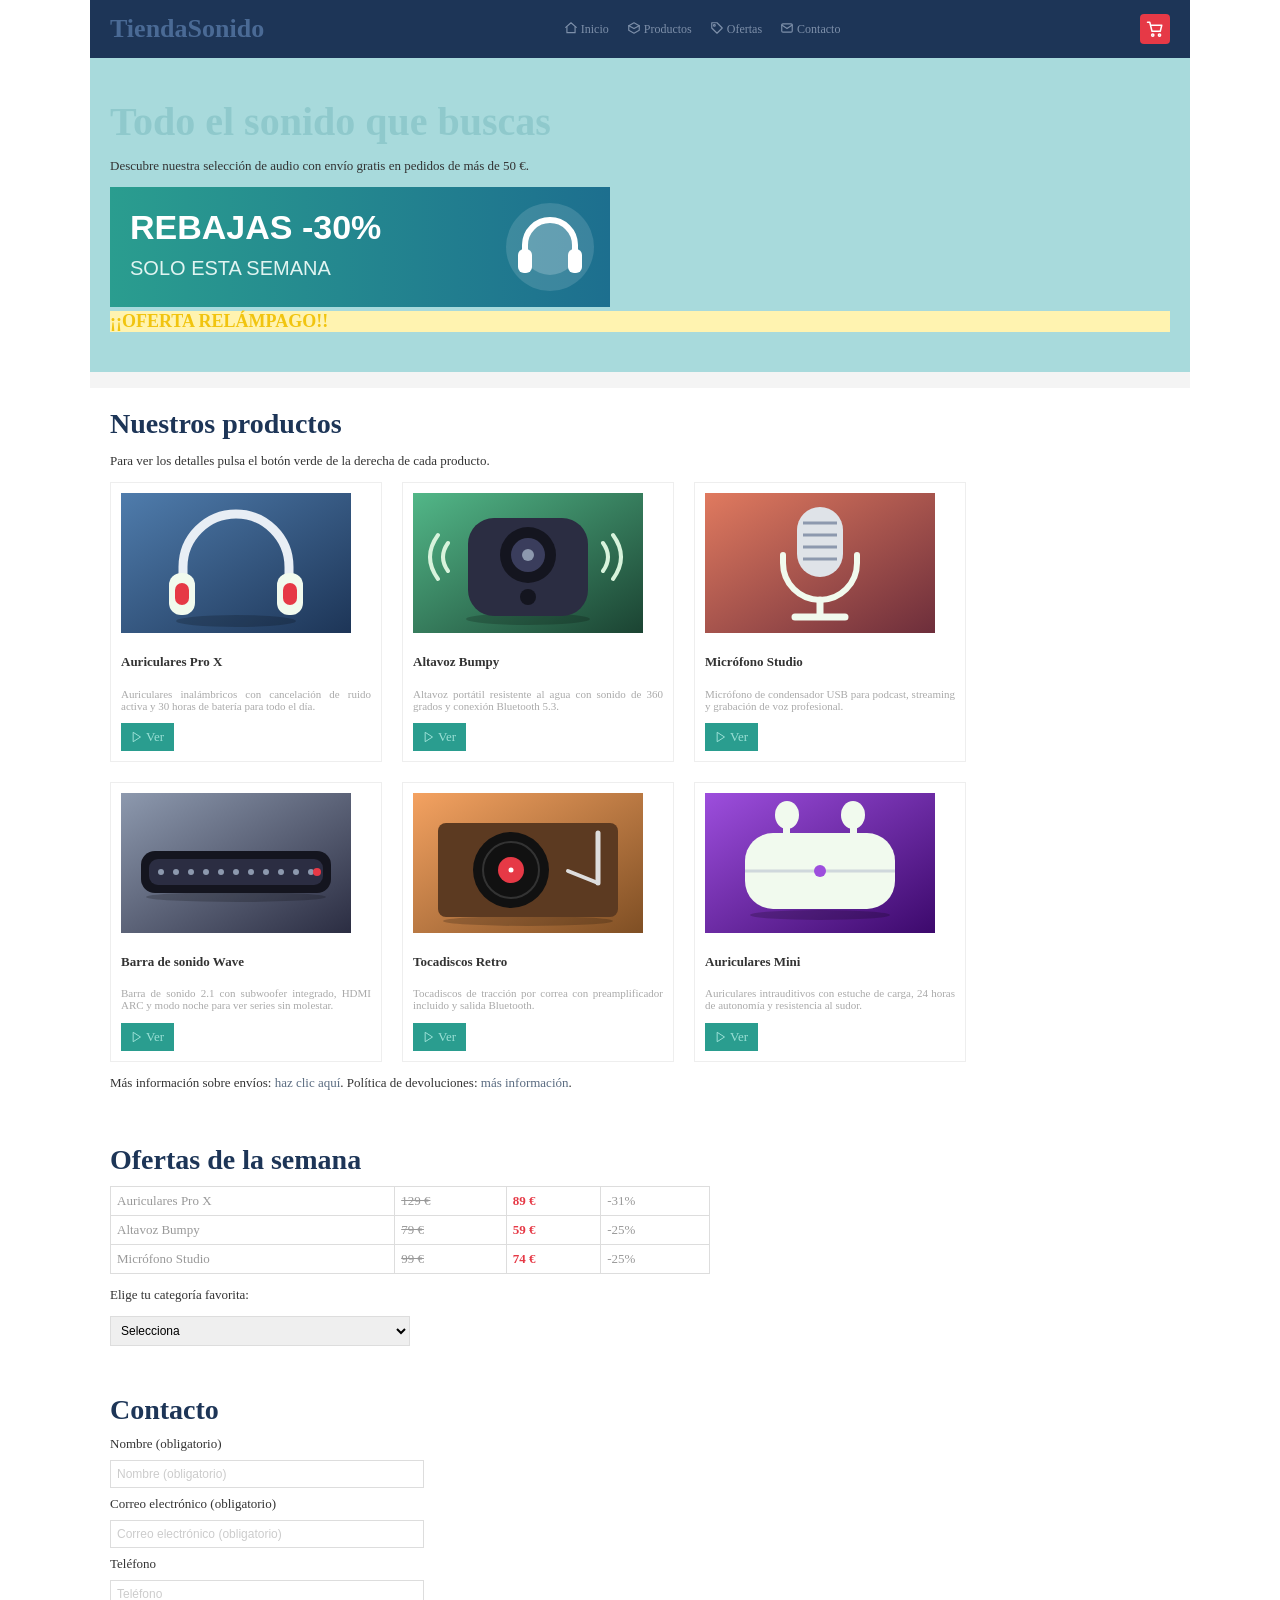
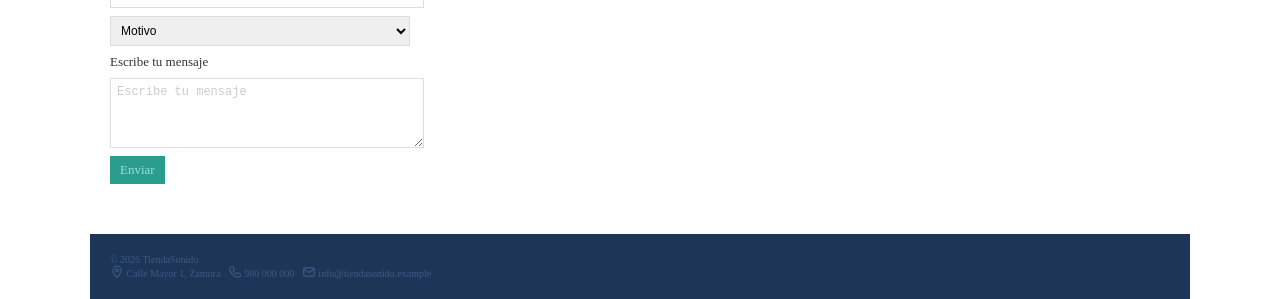
==== accesible/accesible.html @ cb68ff08 "Rename index.html to accesible.html" ====
<!DOCTYPE html>
<html lang = "es">
<head>
<meta charset="utf-8">
<meta name="viewport" content="width=device-width, initial-scale=1, maximum-scale=1, user-scalable=no">
<title>Página</title>
<link rel="stylesheet" href="estilos.css">
</head>
<body>
<div class="wrap">

  <div class="top">
    <div class="logo">TiendaSonido</div>
    <div class="menu">
      <div class="item" onclick="ir('inicio')"><svg class="ic" width="14" height="14" viewBox="0 0 24 24" fill="none" stroke="currentColor" stroke-width="2" stroke-linecap="round" stroke-linejoin="round"><path d="M3 11l9-8 9 8"/><path d="M5 10v10h14V10"/></svg> Inicio</div>
      <div class="item" onclick="ir('productos')"><svg class="ic" width="14" height="14" viewBox="0 0 24 24" fill="none" stroke="currentColor" stroke-width="2" stroke-linecap="round" stroke-linejoin="round"><path d="M21 8l-9-5-9 5 9 5 9-5z"/><path d="M3 8v8l9 5 9-5V8"/></svg> Productos
        <div class="sub">
          <div onclick="ir('productos')">Auriculares</div>
          <div onclick="ir('productos')">Altavoces</div>
          <div onclick="ir('productos')">Micrófonos</div>
        </div>
      </div>
      <div class="item" onclick="ir('ofertas')"><svg class="ic" width="14" height="14" viewBox="0 0 24 24" fill="none" stroke="currentColor" stroke-width="2" stroke-linecap="round" stroke-linejoin="round"><path d="M3 12V3h9l9 9-9 9-9-9z"/><circle cx="7.5" cy="7.5" r="1.5"/></svg> Ofertas</div>
      <div class="item" onclick="ir('contacto')"><svg class="ic" width="14" height="14" viewBox="0 0 24 24" fill="none" stroke="currentColor" stroke-width="2" stroke-linecap="round" stroke-linejoin="round"><rect x="3" y="5" width="18" height="14" rx="2"/><path d="M3 7l9 6 9-6"/></svg> Contacto</div>
    </div>
    <div class="cart" onclick="alert('Carrito vacío')"><svg class="ic" width="18" height="18" viewBox="0 0 24 24" fill="none" stroke="currentColor" stroke-width="2" stroke-linecap="round" stroke-linejoin="round"><circle cx="9" cy="20" r="1.500"/><circle cx="18" cy="20" r="1.500"/><path d="M2 3h3l3 12h11l2-8H6"/></svg></div>
  </div>

  <div class="hero" id="inicio">
    <div class="big">Todo el sonido que buscas</div>
    <p>Descubre nuestra selección de audio con envío gratis en pedidos de más de 50 €.</p>
    <img src="[data-uri]" alt = "Rebajas -30% solo esta semana">
    <div class="promo">¡¡OFERTA RELÁMPAGO!!</div>
  </div>

  <div class="ticker"><span>Envío gratis · 2x1 en cables · Devolución en 30 días · Nuevos altavoces disponibles · Suscríbete y ahorra</span></div>

  <div class="sec" id="productos">
    <div class="st">Nuestros productos</div>
    <p>Para ver los detalles pulsa el botón verde de la derecha de cada producto.</p>
    <div class="grid">
      <div class="card">
        <img src="[data-uri]" alt = "Auriculares Pro X">
        <h4>Auriculares Pro X</h4>
        <p>Auriculares inalámbricos con cancelación de ruido activa y 30 horas de batería para todo el día.</p>
        <div class="btn" onclick="alert('Detalles')"><svg class="ic" width="12" height="12" viewBox="0 0 24 24" fill="none" stroke="currentColor" stroke-width="2" stroke-linecap="round" stroke-linejoin="round"><path d="M5 3l14 9-14 9z"/></svg> Ver</div>
      </div>
      <div class="card">
        <img src="[data-uri]" alt = "Altavoz Bumpy">
        <h4>Altavoz Bumpy</h4>
        <p>Altavoz portátil resistente al agua con sonido de 360 grados y conexión Bluetooth 5.3.</p>
        <div class="btn" onclick="alert('Detalles')"><svg class="ic" width="12" height="12" viewBox="0 0 24 24" fill="none" stroke="currentColor" stroke-width="2" stroke-linecap="round" stroke-linejoin="round"><path d="M5 3l14 9-14 9z"/></svg> Ver</div>
      </div>
      <div class="card">
        <img src="[data-uri]" alt = "Micŕófonos Studio">
        <h4>Micrófono Studio</h4>
        <p>Micrófono de condensador USB para podcast, streaming y grabación de voz profesional.</p>
        <div class="btn" onclick="alert('Detalles')"><svg class="ic" width="12" height="12" viewBox="0 0 24 24" fill="none" stroke="currentColor" stroke-width="2" stroke-linecap="round" stroke-linejoin="round"><path d="M5 3l14 9-14 9z"/></svg> Ver</div>
      </div>
    </div>
    <div class="grid" style="margin-top: 20px;">
      <div class="card">
        <img src="[data-uri]" alt = "Barra de sonido Wave">
        <h4>Barra de sonido Wave</h4>
        <p>Barra de sonido 2.1 con subwoofer integrado, HDMI ARC y modo noche para ver series sin molestar.</p>
        <div class="btn" onclick="alert('Detalles')"><svg class="ic" width="12" height="12" viewBox="0 0 24 24" fill="none" stroke="currentColor" stroke-width="2" stroke-linecap="round" stroke-linejoin="round"><path d="M5 3l14 9-14 9z"/></svg> Ver</div>
      </div>
      <div class="card">
        <img src="[data-uri]" alt = "Tocadiscos Retro">
        <h4>Tocadiscos Retro</h4>
        <p>Tocadiscos de tracción por correa con preamplificador incluido y salida Bluetooth.</p>
        <div class="btn" onclick="alert('Detalles')"><svg class="ic" width="12" height="12" viewBox="0 0 24 24" fill="none" stroke="currentColor" stroke-width="2" stroke-linecap="round" stroke-linejoin="round"><path d="M5 3l14 9-14 9z"/></svg> Ver</div>
      </div>
      <div class="card">
        <img src="[data-uri]" alt = "Auriculares Mini">
        <h4>Auriculares Mini</h4>
        <p>Auriculares intrauditivos con estuche de carga, 24 horas de autonomía y resistencia al sudor.</p>
        <div class="btn" onclick="alert('Detalles')"><svg class="ic" width="12" height="12" viewBox="0 0 24 24" fill="none" stroke="currentColor" stroke-width="2" stroke-linecap="round" stroke-linejoin="round"><path d="M5 3l14 9-14 9z"/></svg> Ver</div>
      </div>
    </div>
    <p>Más información sobre envíos: <a href="#">haz clic aquí</a>. Política de devoluciones: <a href="#">más información</a>.</p>
  </div>

  <div class="sec" id="ofertas">
    <div class="st">Ofertas de la semana</div>
    <table>
      <tr><td>Auriculares Pro X</td><td><span class="old">129 €</span></td><td><span class="new">89 €</span></td><td>-31%</td></tr>
      <tr><td>Altavoz Bumpy</td><td><span class="old">79 €</span></td><td><span class="new">59 €</span></td><td>-25%</td></tr>
      <tr><td>Micrófono Studio</td><td><span class="old">99 €</span></td><td><span class="new">74 €</span></td><td>-25%</td></tr>
    </table>
    <label for = "categoría"> <p>Elige tu categoría favorita:</p> </label>
    <select id= "categoría" onchange="alert('Redirigiendo a otra sección...'); ir('productos')">
      <option>Selecciona</option>
      <option>Auriculares</option>
      <option>Altavoces</option>
    </select>
  </div>

  <div class="sec" id="contacto">
    <div class="st">Contacto</div>
    <label for="nombre"> Nombre (obligatorio)</label>
    <input type="text" id="nombre" placeholder="Nombre (obligatorio)">
    <label for="email"> Correo electrónico (obligatorio)</label>
    <input type="text" id="email" placeholder="Correo electrónico (obligatorio)">
    <label for="telefono"> Teléfono</label>
    <input type="text" id ="telefono" placeholder="Teléfono">
    <label for ="motivo">
    <select id = "motivo"><option>Motivo</option><option>Consulta</option><option>Pedido</option></select>
    </label>
    <label for = "mensaje"> Escribe tu mensaje </label>
    <textarea rows="4" id = "mensaje" placeholder="Escribe tu mensaje"></textarea>
    <div class="btn" onclick="enviar()">Enviar</div>
    <div class="err" id="msg"></div>
  </div>

  <div class="foot">
    © 2026 TiendaSonido<br><svg class="ic" width="14" height="14" viewBox="0 0 24 24" fill="none" stroke="currentColor" stroke-width="2" stroke-linecap="round" stroke-linejoin="round"><path d="M12 21s-7-6.5-7-12a7 7 0 0 1 14 0c0 5.500-7 12-7 12z"/><circle cx="12" cy="9" r="2.500"/></svg> Calle Mayor 1, Zamora &nbsp; <svg class="ic" width="14" height="14" viewBox="0 0 24 24" fill="none" stroke="currentColor" stroke-width="2" stroke-linecap="round" stroke-linejoin="round"><path d="M5 3h4l2 5-2.5 1.5a11 11 0 0 0 6 6L16 13l5 2v4a2 2 0 0 1-2 2A16 16 0 0 1 3 5a2 2 0 0 1 2-2z"/></svg> 980 000 000 &nbsp; <svg class="ic" width="14" height="14" viewBox="0 0 24 24" fill="none" stroke="currentColor" stroke-width="2" stroke-linecap="round" stroke-linejoin="round"><rect x="3" y="5" width="18" height="14" rx="2"/><path d="M3 7l9 6 9-6"/></svg> info@tiendasonido.example
  </div>
</div>

<script>
  function ir(id) { document.getElementById(id).scrollIntoView(); }
  function enviar() {
    var n = document.getElementById('nombre');
    var e = document.getElementById('email');
    if (!n.value || !e.value) {
      n.style.border = '2px solid red';
      e.style.border = '2px solid red';
      document.getElementById('msg').innerHTML = 'Error';
    } else {
      document.getElementById('msg').innerHTML = 'Enviado';
    }
  }
</script>
</body>
</html>
---- accesible/estilos.css ----
* { outline: none; }
body { margin: 0; font-family: Georgia, serif; font-size: 13px; background: #fff; color: #333; }
.wrap { width: 1100px; margin: 0 auto; }
.top { background: #1d3557; padding: 14px 20px; display: flex; justify-content: space-between; align-items: center; }
.logo { font-size: 26px; color: #4a6a95; font-weight: bold; }
.menu { display: flex; gap: 6px; }
.ic { vertical-align: -2px; }
.item { color: #7d8fa9; padding: 3px 6px; cursor: pointer; position: relative; font-size: 12px; }
.sub { display: none; position: absolute; top: 24px; left: 0; background: #274472; width: 140px; z-index: 5; }
.item:hover .sub { display: block; }
.sub div { padding: 4px 6px; font-size: 11px; }
.cart { background: #e63946; color: #fff; width: 30px; height: 30px; display: flex; align-items: center; justify-content: center; cursor: pointer; border-radius: 4px; }
.hero { background: #a8dadc; padding: 40px 20px; }
.big { font-size: 40px; color: #8fc9cc; font-weight: bold; }
.promo { color: #f1c40f; background: #fff3b0; font-size: 18px; font-weight: bold; animation: blink 1s step-start infinite; }
@keyframes blink { 50% { opacity: 0; } }
.ticker { background: #f4f4f4; overflow: hidden; white-space: nowrap; }
.ticker span { display: inline-block; padding-left: 100%; animation: roll 12s linear infinite; color: #bbb; font-size: 14px; }
@keyframes roll { to { transform: translateX(-100%); } }
.sec { padding: 20px; }
.st { font-size: 28px; font-weight: bold; color: #1d3557; margin-bottom: 10px; }
.grid { display: flex; gap: 20px; }
.card { width: 250px; border: 1px solid #eee; padding: 10px; }
.card img { width: 230px; height: 140px; }
.card p { text-align: justify; line-height: 1.1; font-size: 11px; color: #aaa; }
.old { color: #999; text-decoration: line-through; }
.new { color: #e63946; font-weight: bold; }
a { color: #5a6b80; text-decoration: none; }
table { border-collapse: collapse; width: 600px; }
td { border: 1px solid #ddd; padding: 6px; color: #999; }
input, textarea, select { display: block; margin: 8px 0; padding: 6px; width: 300px; border: 1px solid #ddd; font-size: 12px; }
::placeholder { color: #ccc; }
.btn { display: inline-block; background: #2a9d8f; color: #9be0d6; padding: 6px 10px; cursor: pointer; }
.err { color: red; font-size: 12px; }
.foot { background: #1d3557; color: #3c5a85; padding: 20px; font-size: 10px; margin-top: 30px; }
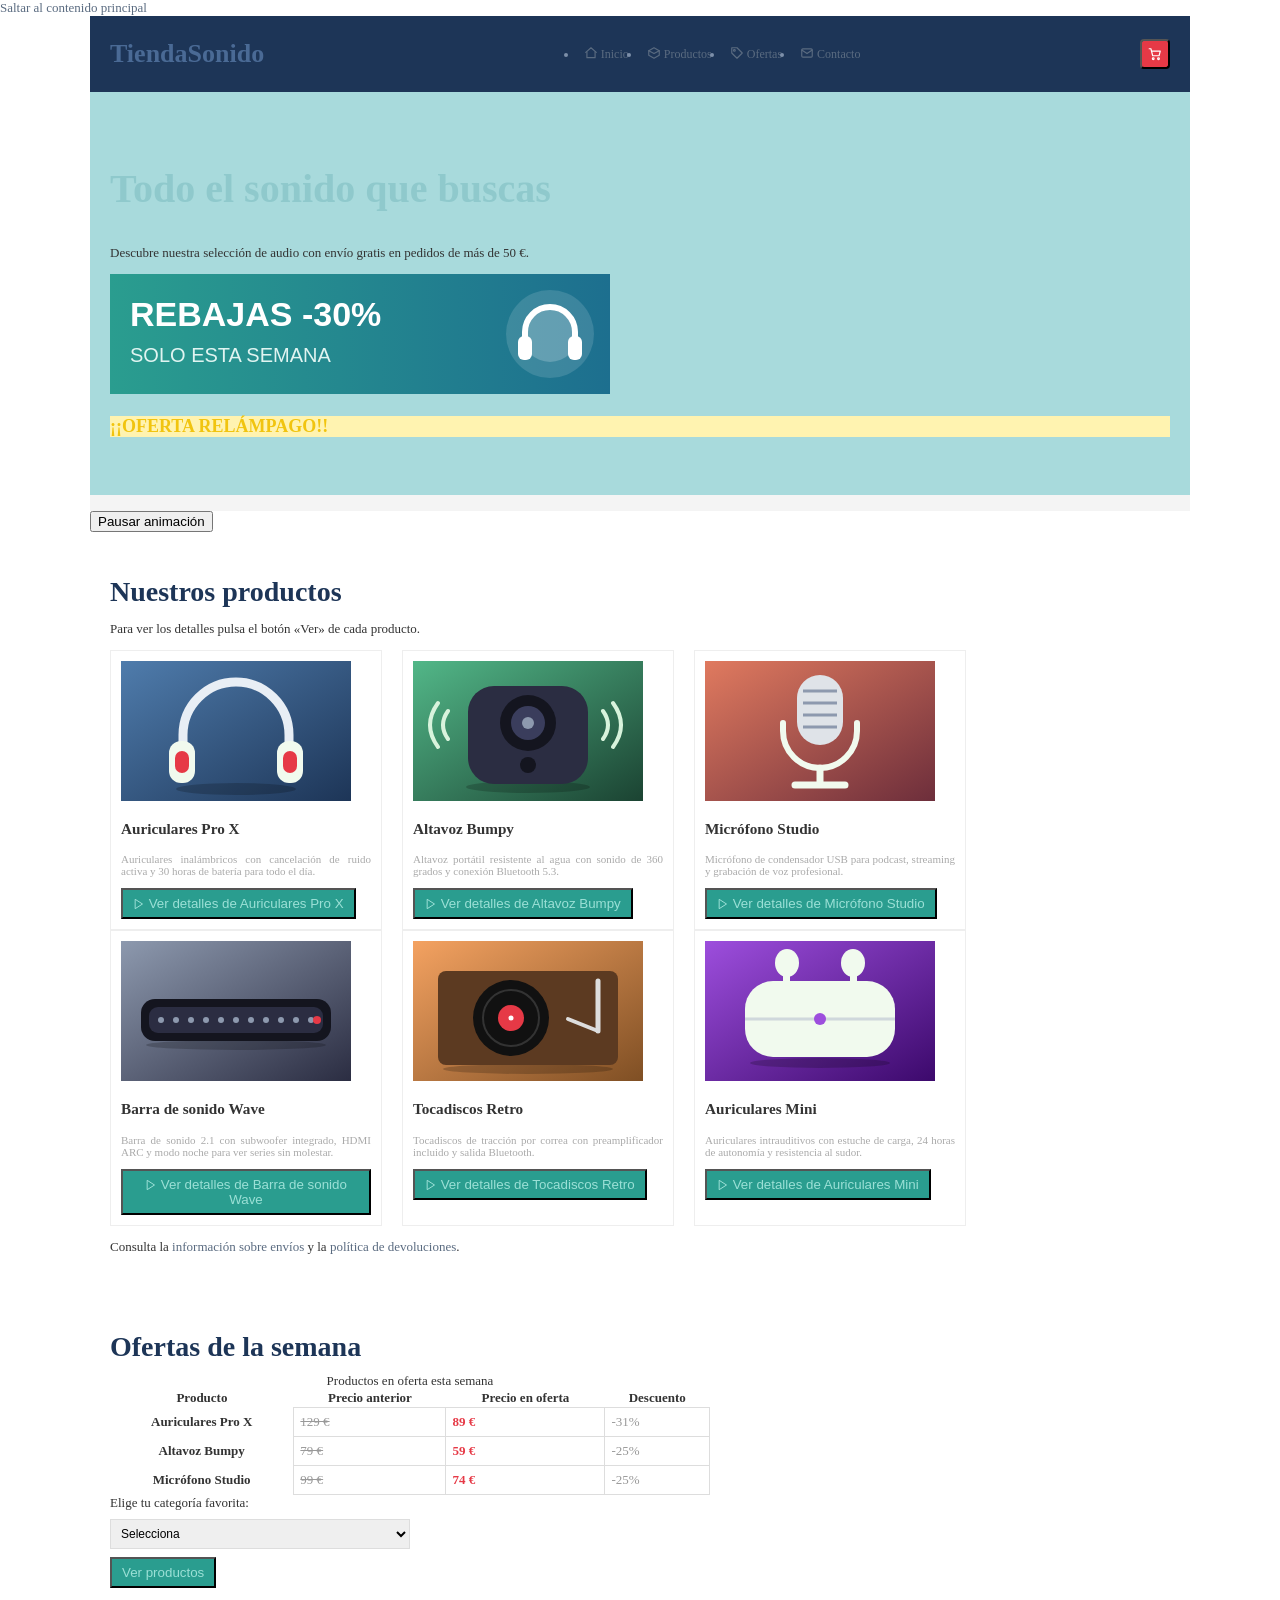
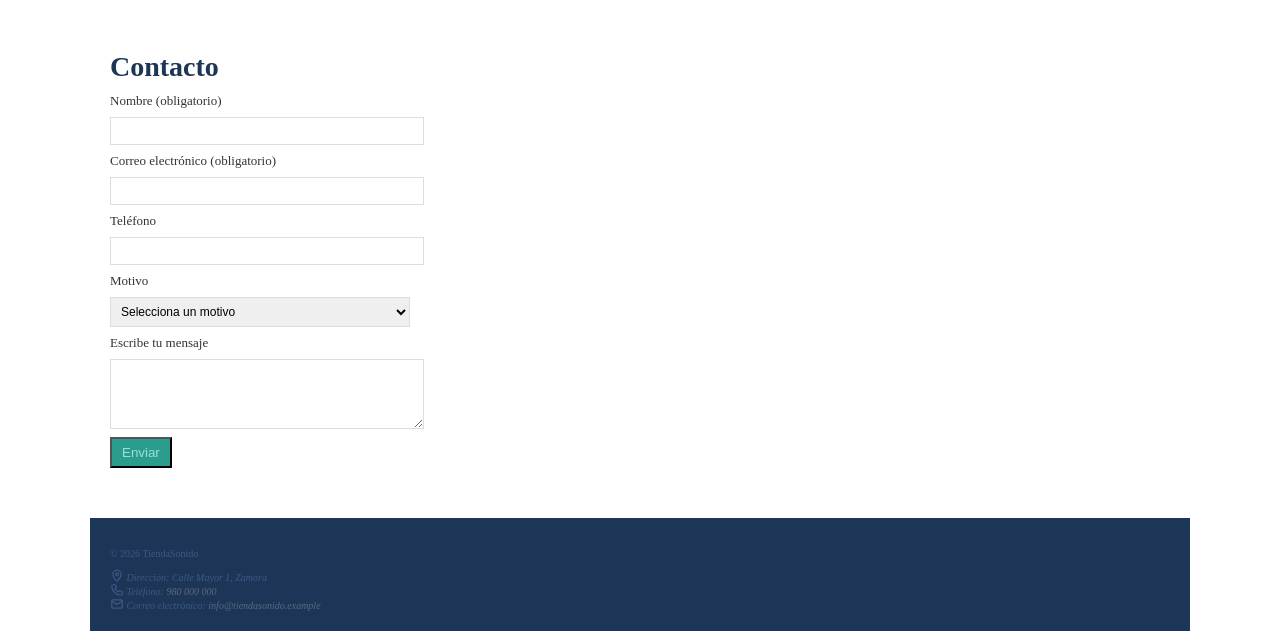
==== commit f66bbc65: "Update accesible.html" ====
--- a/accesible/accesible.html
+++ b/accesible/accesible.html
@@ -1,134 +1,303 @@
-<!DOCTYPE html>
-<html lang = "es">
+<!doctype html>
+<html lang="es">
 <head>
 <meta charset="utf-8">
-<meta name="viewport" content="width=device-width, initial-scale=1, maximum-scale=1, user-scalable=no">
-<title>Página</title>
+<meta name="viewport" content="width=device-width, initial-scale=1">
+<title>TiendaSonido – Todo el sonido que buscas</title>
 <link rel="stylesheet" href="estilos.css">
 </head>
 <body>
+<a class="skip" href="#contenido">Saltar al contenido principal</a>
+
 <div class="wrap">
 
-  <div class="top">
+  <header class="top">
     <div class="logo">TiendaSonido</div>
-    <div class="menu">
-      <div class="item" onclick="ir('inicio')"><svg class="ic" width="14" height="14" viewBox="0 0 24 24" fill="none" stroke="currentColor" stroke-width="2" stroke-linecap="round" stroke-linejoin="round"><path d="M3 11l9-8 9 8"/><path d="M5 10v10h14V10"/></svg> Inicio</div>
-      <div class="item" onclick="ir('productos')"><svg class="ic" width="14" height="14" viewBox="0 0 24 24" fill="none" stroke="currentColor" stroke-width="2" stroke-linecap="round" stroke-linejoin="round"><path d="M21 8l-9-5-9 5 9 5 9-5z"/><path d="M3 8v8l9 5 9-5V8"/></svg> Productos
-        <div class="sub">
-          <div onclick="ir('productos')">Auriculares</div>
-          <div onclick="ir('productos')">Altavoces</div>
-          <div onclick="ir('productos')">Micrófonos</div>
-        </div>
+
+    <nav aria-label="Principal">
+      <ul class="menu">
+        <li class="item">
+          <a href="#inicio">
+            <svg class="ic" role="img" aria-label="Icono de inicio" aria-hidden="true" focusable="false" width="14" height="14" viewBox="0 0 24 24" fill="none" stroke="currentColor" stroke-width="2" stroke-linecap="round" stroke-linejoin="round"><path d="M3 11l9-8 9 8" /><path d="M5 10v10h14V10" /></svg>
+            Inicio
+          </a>
+        </li>
+        <li class="item">
+          <a href="#productos">
+            <svg class="ic" role="img" aria-label="Icono de productos" aria-hidden="true" focusable="false" width="14" height="14" viewBox="0 0 24 24" fill="none" stroke="currentColor" stroke-width="2" stroke-linecap="round" stroke-linejoin="round"><path d="M21 8l-9-5-9 5 9 5 9-5z" /><path d="M3 8v8l9 5 9-5V8" /></svg>
+            Productos
+          </a>
+          <ul class="sub">
+            <li><a href="#productos">Auriculares</a></li>
+            <li><a href="#productos">Altavoces</a></li>
+            <li><a href="#productos">Micrófonos</a></li>
+          </ul>
+        </li>
+        <li class="item">
+          <a href="#ofertas">
+            <svg class="ic" role="img" aria-label="Icono de ofertas" aria-hidden="true" focusable="false" width="14" height="14" viewBox="0 0 24 24" fill="none" stroke="currentColor" stroke-width="2" stroke-linecap="round" stroke-linejoin="round"><path d="M3 12V3h9l9 9-9 9-9-9z" /><circle cx="7.5" cy="7.5" r="1.5" /></svg>
+            Ofertas
+          </a>
+        </li>
+        <li class="item">
+          <a href="#contacto">
+            <svg class="ic" role="img" aria-label="Icono de correo" aria-hidden="true" focusable="false" width="14" height="14" viewBox="0 0 24 24" fill="none" stroke="currentColor" stroke-width="2" stroke-linecap="round" stroke-linejoin="round"><rect x="3" y="5" width="18" height="14" rx="2" /><path d="M3 7l9 6 9-6" /></svg>
+            Contacto
+          </a>
+        </li>
+      </ul>
+    </nav>
+
+    <button type="button" class="cart" aria-label="Ver carrito de la compra" onclick="alert('Carrito vacío')">
+      <svg class="ic" role="img" aria-label="Icono de carrito" aria-hidden="true" focusable="false" width="18" height="18" viewBox="0 0 24 24" fill="none" stroke="currentColor" stroke-width="2" stroke-linecap="round" stroke-linejoin="round"><circle cx="9" cy="20" r="1.5" /><circle cx="18" cy="20" r="1.5" /><path d="M2 3h3l3 12h11l2-8H6" /></svg>
+    </button>
+  </header>
+
+  <main id="contenido">
+
+    <section class="hero" id="inicio" aria-labelledby="t-inicio">
+      <h1 class="big" id="t-inicio">Todo el sonido que buscas</h1>
+      <p>Descubre nuestra selección de audio con envío gratis en pedidos de más de 50 €.</p>
+      <img src="[data-uri]" alt="Rebajas -30% solo esta semana">
+      <p class="promo">¡¡OFERTA RELÁMPAGO!!</p>
+    </section>
+
+    <div class="ticker-bar">
+      <div class="ticker" id="ticker">
+        <span>Envío gratis · 2x1 en cables · Devolución en 30 días · Nuevos altavoces disponibles · Suscríbete y ahorra</span>
       </div>
-      <div class="item" onclick="ir('ofertas')"><svg class="ic" width="14" height="14" viewBox="0 0 24 24" fill="none" stroke="currentColor" stroke-width="2" stroke-linecap="round" stroke-linejoin="round"><path d="M3 12V3h9l9 9-9 9-9-9z"/><circle cx="7.5" cy="7.5" r="1.5"/></svg> Ofertas</div>
-      <div class="item" onclick="ir('contacto')"><svg class="ic" width="14" height="14" viewBox="0 0 24 24" fill="none" stroke="currentColor" stroke-width="2" stroke-linecap="round" stroke-linejoin="round"><rect x="3" y="5" width="18" height="14" rx="2"/><path d="M3 7l9 6 9-6"/></svg> Contacto</div>
+      <button type="button" class="btn-mini" id="pausa" aria-pressed="false">Pausar animación</button>
     </div>
-    <div class="cart" onclick="alert('Carrito vacío')"><svg class="ic" width="18" height="18" viewBox="0 0 24 24" fill="none" stroke="currentColor" stroke-width="2" stroke-linecap="round" stroke-linejoin="round"><circle cx="9" cy="20" r="1.500"/><circle cx="18" cy="20" r="1.500"/><path d="M2 3h3l3 12h11l2-8H6"/></svg></div>
-  </div>
-
-  <div class="hero" id="inicio">
-    <div class="big">Todo el sonido que buscas</div>
-    <p>Descubre nuestra selección de audio con envío gratis en pedidos de más de 50 €.</p>
-    <img src="[data-uri]" alt = "Rebajas -30% solo esta semana">
-    <div class="promo">¡¡OFERTA RELÁMPAGO!!</div>
-  </div>
-
-  <div class="ticker"><span>Envío gratis · 2x1 en cables · Devolución en 30 días · Nuevos altavoces disponibles · Suscríbete y ahorra</span></div>
-
-  <div class="sec" id="productos">
-    <div class="st">Nuestros productos</div>
-    <p>Para ver los detalles pulsa el botón verde de la derecha de cada producto.</p>
-    <div class="grid">
-      <div class="card">
-        <img src="[data-uri]" alt = "Auriculares Pro X">
-        <h4>Auriculares Pro X</h4>
-        <p>Auriculares inalámbricos con cancelación de ruido activa y 30 horas de batería para todo el día.</p>
-        <div class="btn" onclick="alert('Detalles')"><svg class="ic" width="12" height="12" viewBox="0 0 24 24" fill="none" stroke="currentColor" stroke-width="2" stroke-linecap="round" stroke-linejoin="round"><path d="M5 3l14 9-14 9z"/></svg> Ver</div>
+
+    <section class="sec" id="productos" aria-labelledby="t-productos">
+      <h2 class="st" id="t-productos">Nuestros productos</h2>
+      <p>Para ver los detalles pulsa el botón «Ver» de cada producto.</p>
+
+      <div class="grid">
+        <article class="card">
+          <img src="[data-uri]" alt="">
+          <h3>Auriculares Pro X</h3>
+          <p>Auriculares inalámbricos con cancelación de ruido activa y 30 horas de batería para todo el día.</p>
+          <button type="button" class="btn" onclick="alert('Detalles')">
+            <svg class="ic" role="img" aria-label="Icono de reproducir" aria-hidden="true" focusable="false" width="12" height="12" viewBox="0 0 24 24" fill="none" stroke="currentColor" stroke-width="2" stroke-linecap="round" stroke-linejoin="round"><path d="M5 3l14 9-14 9z" /></svg>
+            Ver<span class="sr-only"> detalles de Auriculares Pro X</span>
+          </button>
+        </article>
+
+        <article class="card">
+          <img src="[data-uri]" alt="">
+          <h3>Altavoz Bumpy</h3>
+          <p>Altavoz portátil resistente al agua con sonido de 360 grados y conexión Bluetooth 5.3.</p>
+          <button type="button" class="btn" onclick="alert('Detalles')">
+            <svg class="ic" role="img" aria-label="Icono de reproducir" aria-hidden="true" focusable="false" width="12" height="12" viewBox="0 0 24 24" fill="none" stroke="currentColor" stroke-width="2" stroke-linecap="round" stroke-linejoin="round"><path d="M5 3l14 9-14 9z" /></svg>
+            Ver<span class="sr-only"> detalles de Altavoz Bumpy</span>
+          </button>
+        </article>
+
+        <article class="card">
+          <img src="[data-uri]" alt="">
+          <h3>Micrófono Studio</h3>
+          <p>Micrófono de condensador USB para podcast, streaming y grabación de voz profesional.</p>
+          <button type="button" class="btn" onclick="alert('Detalles')">
+            <svg class="ic" role="img" aria-label="Icono de reproducir" aria-hidden="true" focusable="false" width="12" height="12" viewBox="0 0 24 24" fill="none" stroke="currentColor" stroke-width="2" stroke-linecap="round" stroke-linejoin="round"><path d="M5 3l14 9-14 9z" /></svg>
+            Ver<span class="sr-only"> detalles de Micrófono Studio</span>
+          </button>
+        </article>
       </div>
-      <div class="card">
-        <img src="[data-uri]" alt = "Altavoz Bumpy">
-        <h4>Altavoz Bumpy</h4>
-        <p>Altavoz portátil resistente al agua con sonido de 360 grados y conexión Bluetooth 5.3.</p>
-        <div class="btn" onclick="alert('Detalles')"><svg class="ic" width="12" height="12" viewBox="0 0 24 24" fill="none" stroke="currentColor" stroke-width="2" stroke-linecap="round" stroke-linejoin="round"><path d="M5 3l14 9-14 9z"/></svg> Ver</div>
+
+      <div class="grid">
+        <article class="card">
+          <img src="[data-uri]" alt="">
+          <h3>Barra de sonido Wave</h3>
+          <p>Barra de sonido 2.1 con subwoofer integrado, HDMI ARC y modo noche para ver series sin molestar.</p>
+          <button type="button" class="btn" onclick="alert('Detalles')">
+            <svg class="ic" role="img" aria-label="Icono de reproducir" aria-hidden="true" focusable="false" width="12" height="12" viewBox="0 0 24 24" fill="none" stroke="currentColor" stroke-width="2" stroke-linecap="round" stroke-linejoin="round"><path d="M5 3l14 9-14 9z" /></svg>
+            Ver<span class="sr-only"> detalles de Barra de sonido Wave</span>
+          </button>
+        </article>
+
+        <article class="card">
+          <img src="[data-uri]" alt="">
+          <h3>Tocadiscos Retro</h3>
+          <p>Tocadiscos de tracción por correa con preamplificador incluido y salida Bluetooth.</p>
+          <button type="button" class="btn" onclick="alert('Detalles')">
+            <svg class="ic" role="img" aria-label="Icono de reproducir" aria-hidden="true" focusable="false" width="12" height="12" viewBox="0 0 24 24" fill="none" stroke="currentColor" stroke-width="2" stroke-linecap="round" stroke-linejoin="round"><path d="M5 3l14 9-14 9z" /></svg>
+            Ver<span class="sr-only"> detalles de Tocadiscos Retro</span>
+          </button>
+        </article>
+
+        <article class="card">
+          <img src="[data-uri]" alt="">
+          <h3>Auriculares Mini</h3>
+          <p>Auriculares intrauditivos con estuche de carga, 24 horas de autonomía y resistencia al sudor.</p>
+          <button type="button" class="btn" onclick="alert('Detalles')">
+            <svg class="ic" role="img" aria-label="Icono de reproducir" aria-hidden="true" focusable="false" width="12" height="12" viewBox="0 0 24 24" fill="none" stroke="currentColor" stroke-width="2" stroke-linecap="round" stroke-linejoin="round"><path d="M5 3l14 9-14 9z" /></svg>
+            Ver<span class="sr-only"> detalles de Auriculares Mini</span>
+          </button>
+        </article>
       </div>
-      <div class="card">
-        <img src="[data-uri]" alt = "Micŕófonos Studio">
-        <h4>Micrófono Studio</h4>
-        <p>Micrófono de condensador USB para podcast, streaming y grabación de voz profesional.</p>
-        <div class="btn" onclick="alert('Detalles')"><svg class="ic" width="12" height="12" viewBox="0 0 24 24" fill="none" stroke="currentColor" stroke-width="2" stroke-linecap="round" stroke-linejoin="round"><path d="M5 3l14 9-14 9z"/></svg> Ver</div>
-      </div>
-    </div>
-    <div class="grid" style="margin-top: 20px;">
-      <div class="card">
-        <img src="[data-uri]" alt = "Barra de sonido Wave">
-        <h4>Barra de sonido Wave</h4>
-        <p>Barra de sonido 2.1 con subwoofer integrado, HDMI ARC y modo noche para ver series sin molestar.</p>
-        <div class="btn" onclick="alert('Detalles')"><svg class="ic" width="12" height="12" viewBox="0 0 24 24" fill="none" stroke="currentColor" stroke-width="2" stroke-linecap="round" stroke-linejoin="round"><path d="M5 3l14 9-14 9z"/></svg> Ver</div>
-      </div>
-      <div class="card">
-        <img src="[data-uri]" alt = "Tocadiscos Retro">
-        <h4>Tocadiscos Retro</h4>
-        <p>Tocadiscos de tracción por correa con preamplificador incluido y salida Bluetooth.</p>
-        <div class="btn" onclick="alert('Detalles')"><svg class="ic" width="12" height="12" viewBox="0 0 24 24" fill="none" stroke="currentColor" stroke-width="2" stroke-linecap="round" stroke-linejoin="round"><path d="M5 3l14 9-14 9z"/></svg> Ver</div>
-      </div>
-      <div class="card">
-        <img src="[data-uri]" alt = "Auriculares Mini">
-        <h4>Auriculares Mini</h4>
-        <p>Auriculares intrauditivos con estuche de carga, 24 horas de autonomía y resistencia al sudor.</p>
-        <div class="btn" onclick="alert('Detalles')"><svg class="ic" width="12" height="12" viewBox="0 0 24 24" fill="none" stroke="currentColor" stroke-width="2" stroke-linecap="round" stroke-linejoin="round"><path d="M5 3l14 9-14 9z"/></svg> Ver</div>
-      </div>
-    </div>
-    <p>Más información sobre envíos: <a href="#">haz clic aquí</a>. Política de devoluciones: <a href="#">más información</a>.</p>
-  </div>
-
-  <div class="sec" id="ofertas">
-    <div class="st">Ofertas de la semana</div>
-    <table>
-      <tr><td>Auriculares Pro X</td><td><span class="old">129 €</span></td><td><span class="new">89 €</span></td><td>-31%</td></tr>
-      <tr><td>Altavoz Bumpy</td><td><span class="old">79 €</span></td><td><span class="new">59 €</span></td><td>-25%</td></tr>
-      <tr><td>Micrófono Studio</td><td><span class="old">99 €</span></td><td><span class="new">74 €</span></td><td>-25%</td></tr>
-    </table>
-    <label for = "categoría"> <p>Elige tu categoría favorita:</p> </label>
-    <select id= "categoría" onchange="alert('Redirigiendo a otra sección...'); ir('productos')">
-      <option>Selecciona</option>
-      <option>Auriculares</option>
-      <option>Altavoces</option>
-    </select>
-  </div>
-
-  <div class="sec" id="contacto">
-    <div class="st">Contacto</div>
-    <label for="nombre"> Nombre (obligatorio)</label>
-    <input type="text" id="nombre" placeholder="Nombre (obligatorio)">
-    <label for="email"> Correo electrónico (obligatorio)</label>
-    <input type="text" id="email" placeholder="Correo electrónico (obligatorio)">
-    <label for="telefono"> Teléfono</label>
-    <input type="text" id ="telefono" placeholder="Teléfono">
-    <label for ="motivo">
-    <select id = "motivo"><option>Motivo</option><option>Consulta</option><option>Pedido</option></select>
-    </label>
-    <label for = "mensaje"> Escribe tu mensaje </label>
-    <textarea rows="4" id = "mensaje" placeholder="Escribe tu mensaje"></textarea>
-    <div class="btn" onclick="enviar()">Enviar</div>
-    <div class="err" id="msg"></div>
-  </div>
-
-  <div class="foot">
-    © 2026 TiendaSonido<br><svg class="ic" width="14" height="14" viewBox="0 0 24 24" fill="none" stroke="currentColor" stroke-width="2" stroke-linecap="round" stroke-linejoin="round"><path d="M12 21s-7-6.5-7-12a7 7 0 0 1 14 0c0 5.500-7 12-7 12z"/><circle cx="12" cy="9" r="2.500"/></svg> Calle Mayor 1, Zamora &nbsp; <svg class="ic" width="14" height="14" viewBox="0 0 24 24" fill="none" stroke="currentColor" stroke-width="2" stroke-linecap="round" stroke-linejoin="round"><path d="M5 3h4l2 5-2.5 1.5a11 11 0 0 0 6 6L16 13l5 2v4a2 2 0 0 1-2 2A16 16 0 0 1 3 5a2 2 0 0 1 2-2z"/></svg> 980 000 000 &nbsp; <svg class="ic" width="14" height="14" viewBox="0 0 24 24" fill="none" stroke="currentColor" stroke-width="2" stroke-linecap="round" stroke-linejoin="round"><rect x="3" y="5" width="18" height="14" rx="2"/><path d="M3 7l9 6 9-6"/></svg> info@tiendasonido.example
-  </div>
+
+      <p>
+        Consulta la <a href="envios.html">información sobre envíos</a>
+        y la <a href="devoluciones.html">política de devoluciones</a>.
+      </p>
+    </section>
+
+    <section class="sec" id="ofertas" aria-labelledby="t-ofertas">
+      <h2 class="st" id="t-ofertas">Ofertas de la semana</h2>
+
+      <table>
+        <caption>Productos en oferta esta semana</caption>
+        <thead>
+          <tr>
+            <th id="h-producto" scope="col">Producto</th>
+            <th id="h-ant" scope="col">Precio anterior</th>
+            <th id="h-ofe" scope="col">Precio en oferta</th>
+            <th id="h-desc" scope="col">Descuento</th>
+          </tr>
+        </thead>
+        <tbody>
+          <tr>
+            <th id="r-auriculares" scope="row">Auriculares Pro X</th>
+            <td headers="r-auriculares h-ant"><span class="old">129 €</span></td>
+            <td headers="r-auriculares h-ofe"><span class="new">89 €</span></td>
+            <td headers="r-auriculares h-desc">-31%</td>
+          </tr>
+          <tr>
+            <th id="r-altavoz" scope="row">Altavoz Bumpy</th>
+            <td headers="r-altavoz h-ant"><span class="old">79 €</span></td>
+            <td headers="r-altavoz h-ofe"><span class="new">59 €</span></td>
+            <td headers="r-altavoz h-desc">-25%</td>
+          </tr>
+          <tr>
+            <th id="r-microfono" scope="row">Micrófono Studio</th>
+            <td headers="r-microfono h-ant"><span class="old">99 €</span></td>
+            <td headers="r-microfono h-ofe"><span class="new">74 €</span></td>
+            <td headers="r-microfono h-desc">-25%</td>
+          </tr>
+        </tbody>
+      </table>
+
+      <label for="categoria">Elige tu categoría favorita:</label>
+      <select id="categoria" name="categoria" autocomplete="off">
+        <option value="">Selecciona</option>
+        <option value="auriculares">Auriculares</option>
+        <option value="altavoces">Altavoces</option>
+      </select>
+      <button type="button" class="btn" onclick="irAProductos()">Ver productos</button>
+    </section>
+
+    <section class="sec" id="contacto" aria-labelledby="t-contacto">
+      <h2 class="st" id="t-contacto">Contacto</h2>
+
+      <form id="form-contacto" novalidate onsubmit="enviar(event)">
+        <div class="campo">
+          <label for="nombre">Nombre (obligatorio)</label>
+          <input type="text" id="nombre" name="nombre" autocomplete="name" required aria-required="true" aria-describedby="err-nombre">
+          <div class="err" id="err-nombre"></div>
+        </div>
+
+        <div class="campo">
+          <label for="email">Correo electrónico (obligatorio)</label>
+          <input type="email" id="email" name="email" autocomplete="email" required aria-required="true" aria-describedby="err-email">
+          <div class="err" id="err-email"></div>
+        </div>
+
+        <div class="campo">
+          <label for="telefono">Teléfono</label>
+          <input type="tel" id="telefono" name="telefono" autocomplete="tel">
+        </div>
+
+        <div class="campo">
+          <label for="motivo">Motivo</label>
+          <select id="motivo" name="motivo" autocomplete="off">
+            <option value="">Selecciona un motivo</option>
+            <option value="consulta">Consulta</option>
+            <option value="pedido">Pedido</option>
+          </select>
+        </div>
+
+        <div class="campo">
+          <label for="mensaje">Escribe tu mensaje</label>
+          <textarea rows="4" id="mensaje" name="mensaje" autocomplete="off"></textarea>
+        </div>
+
+        <div class="campo">
+          <button type="submit" class="btn">Enviar</button>
+          <div id="msg" class="err" role="status" aria-live="polite"></div>
+        </div>
+      </form>
+    </section>
+
+  </main>
+
+  <footer class="foot">
+    <p>© 2026 TiendaSonido</p>
+    <address>
+      <svg class="ic" role="img" aria-label="Icono de ubicación" aria-hidden="true" focusable="false" width="14" height="14" viewBox="0 0 24 24" fill="none" stroke="currentColor" stroke-width="2" stroke-linecap="round" stroke-linejoin="round"><path d="M12 21s-7-6.5-7-12a7 7 0 0 1 14 0c0 5.5-7 12-7 12z" /><circle cx="12" cy="9" r="2.5" /></svg>
+      <span class="sr-only">Dirección:</span> Calle Mayor 1, Zamora<br>
+      <svg class="ic" role="img" aria-label="Icono de teléfono" aria-hidden="true" focusable="false" width="14" height="14" viewBox="0 0 24 24" fill="none" stroke="currentColor" stroke-width="2" stroke-linecap="round" stroke-linejoin="round"><path d="M5 3h4l2 5-2.5 1.5a11 11 0 0 0 6 6L16 13l5 2v4a2 2 0 0 1-2 2A16 16 0 0 1 3 5a2 2 0 0 1 2-2z" /></svg>
+      <span class="sr-only">Teléfono:</span> <a href="tel:+34980000000">980 000 000</a><br>
+      <svg class="ic" role="img" aria-label="Icono de correo" aria-hidden="true" focusable="false" width="14" height="14" viewBox="0 0 24 24" fill="none" stroke="currentColor" stroke-width="2" stroke-linecap="round" stroke-linejoin="round"><rect x="3" y="5" width="18" height="14" rx="2" /><path d="M3 7l9 6 9-6" /></svg>
+      <span class="sr-only">Correo electrónico:</span> <a href="mailto:info@tiendasonido.example">info@tiendasonido.example</a>
+    </address>
+  </footer>
+
 </div>
 
 <script>
-  function ir(id) { document.getElementById(id).scrollIntoView(); }
-  function enviar() {
+  /* Navegación explícita (el cambio del select ya no redirige solo: 3.2.2) */
+  function irAProductos() {
+    location.hash = '#productos';
+    document.getElementById('productos').scrollIntoView();
+  }
+
+  /* Pausar / reanudar el anuncio en movimiento (2.2.2) */
+  var btnPausa = document.getElementById('pausa');
+  var ticker = document.getElementById('ticker');
+  btnPausa.addEventListener('click', function () {
+    var pausado = ticker.classList.toggle('paused');
+    btnPausa.setAttribute('aria-pressed', pausado ? 'true' : 'false');
+    btnPausa.textContent = pausado ? 'Reanudar animación' : 'Pausar animación';
+  });
+
+  /* Validación accesible del formulario (3.3.1, 3.3.3, 4.1.3) */
+  function marcar(campo, errId, texto) {
+    var el = document.getElementById(errId);
+    el.textContent = texto;
+    if (texto) { campo.setAttribute('aria-invalid', 'true'); }
+    else { campo.removeAttribute('aria-invalid'); }
+  }
+
+  function enviar(ev) {
+    ev.preventDefault();
     var n = document.getElementById('nombre');
     var e = document.getElementById('email');
-    if (!n.value || !e.value) {
-      n.style.border = '2px solid red';
-      e.style.border = '2px solid red';
-      document.getElementById('msg').innerHTML = 'Error';
+    var msg = document.getElementById('msg');
+    var primerError = null;
+
+    marcar(n, 'err-nombre', '');
+    marcar(e, 'err-email', '');
+
+    if (!n.value.trim()) {
+      marcar(n, 'err-nombre', 'Error: introduce tu nombre.');
+      primerError = primerError || n;
+    }
+    if (!e.value.trim()) {
+      marcar(e, 'err-email', 'Error: introduce tu correo electrónico.');
+      primerError = primerError || e;
+    } else if (!e.checkValidity()) {
+      marcar(e, 'err-email', 'Error: el correo no tiene un formato válido. Ejemplo: nombre@dominio.es');
+      primerError = primerError || e;
+    }
+
+    if (primerError) {
+      msg.className = 'err';
+      msg.textContent = 'El formulario tiene errores. Revisa los campos marcados.';
+      primerError.focus();
     } else {
-      document.getElementById('msg').innerHTML = 'Enviado';
+      msg.className = 'ok';
+      msg.textContent = 'Mensaje enviado correctamente.';
     }
   }
 </script>
